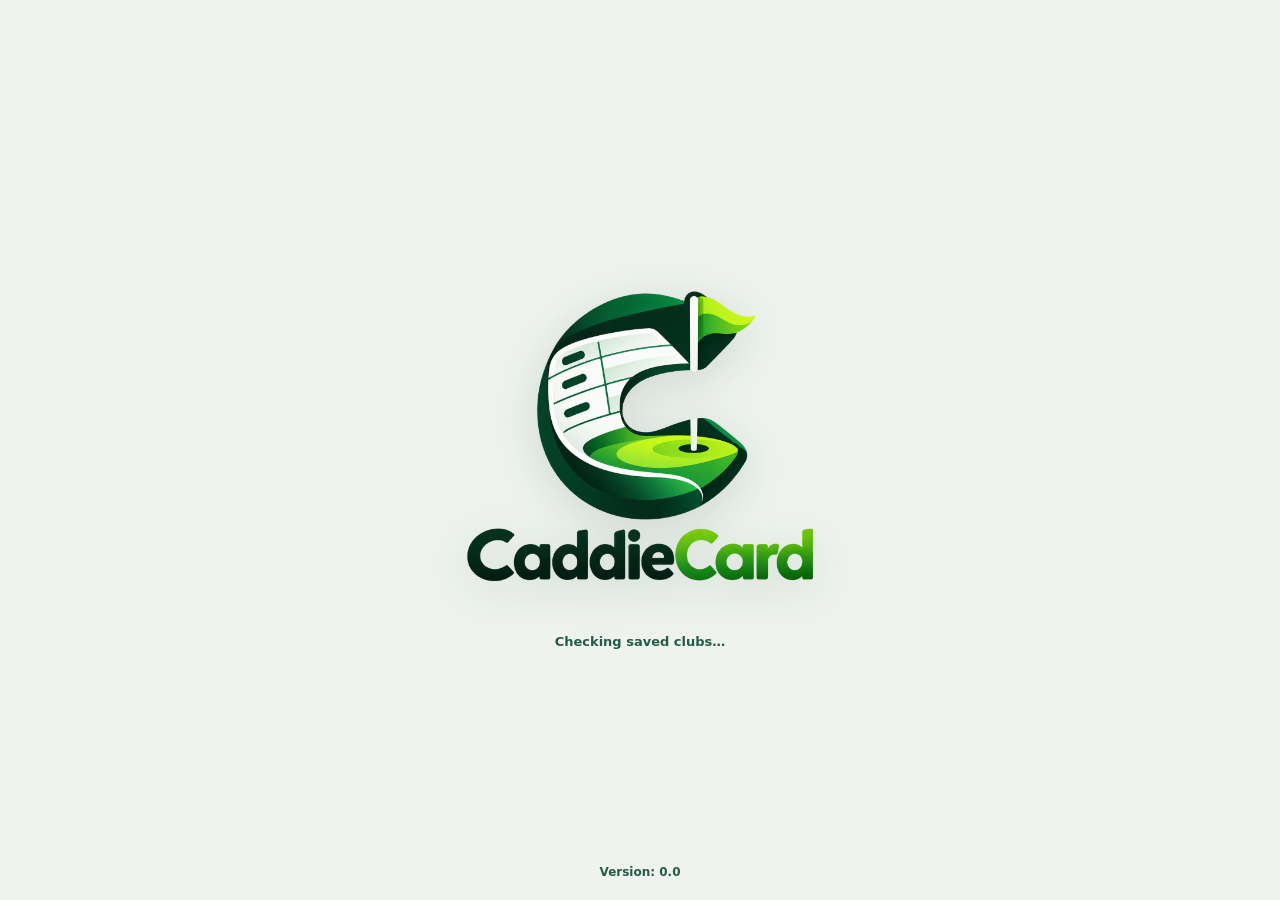
==== index.html @ 8cb1d2fb "Theme icon focus states" ====
<!doctype html>
<html lang="en">
<head>
  <meta charset="utf-8">
  <meta name="viewport" content="width=device-width,initial-scale=1,viewport-fit=cover">
  <meta name="theme-color" content="#143629">
  <meta name="description" content="CaddieCard — quick golf scoring for popular formats">
  <title>CaddieCard</title>
  <link rel="icon" type="image/png" href="caddiecard-icon.png">
  <meta name="apple-mobile-web-app-title" content="CaddieCard">
  <link rel="apple-touch-icon" sizes="180x180" href="apple-touch-icon.png">
  <link rel="stylesheet" href="styles.css?v=76">
</head>
<body>
  <div class="app-splash" id="appSplash" role="status" aria-label="CaddieCard is loading">
    <div class="splash-centre">
      <img src="logo.png" alt="CaddieCard">
      <p id="splashStatus">Waking the course caddie…</p>
      <form class="splash-profile hidden" id="splashProfile">
        <p class="splash-profile-kicker">YOUR PLAYER PROFILE</p>
        <p class="splash-profile-copy">Add the name and WHS we should use for your scorecards, you can change this anytime in Settings.</p>
        <div class="splash-profile-fields">
          <label>Your name<input id="splashPlayerName" maxlength="40" autocomplete="name" placeholder="Your name"></label>
          <label>WHS<input id="splashPlayerWhs" type="number" inputmode="decimal" min="0" max="36" step="0.1" placeholder="0.0"></label>
        </div>
        <p class="splash-profile-error" id="splashProfileError"></p>
        <button type="submit">Save &amp; continue</button>
      </form>
    </div>
    <small>Version: 0.0</small>
  </div>
  <header class="topbar">
    <img class="brand-logo" id="refreshApp" src="caddiecard-icon.png" alt="Refresh CaddieCard" role="button" tabindex="0" draggable="false">
    <div class="brand-copy">
      <strong class="brand-title">CaddieCard</strong>
      <small>Golf scoring. Done right!</small>
    </div>
    <button class="icon-button settings-button" id="openSettings" aria-label="Open settings">
      <svg viewBox="0 0 32 32" aria-hidden="true"><path class="settings-glow" d="M13.4 3.8h5.2l.8 3a10.7 10.7 0 0 1 2.2 1.3l3-1 2.6 4.5-2.2 2.2a10.7 10.7 0 0 1 0 2.6l2.2 2.2-2.6 4.5-3-1a10.7 10.7 0 0 1-2.2 1.3l-.8 3h-5.2l-.8-3a10.7 10.7 0 0 1-2.2-1.3l-3 1-2.6-4.5L7 16.4a10.7 10.7 0 0 1 0-2.6l-2.2-2.2 2.6-4.5 3 1a10.7 10.7 0 0 1 2.2-1.3z"/><path class="settings-gear" d="M13.4 4.8h5.2l.7 2.8a9.4 9.4 0 0 1 2.4 1.4l2.8-.9 2.6 4.5-2.1 2a9.4 9.4 0 0 1 0 2.8l2.1 2-2.6 4.5-2.8-.9a9.4 9.4 0 0 1-2.4 1.4l-.7 2.8h-5.2l-.7-2.8a9.4 9.4 0 0 1-2.4-1.4l-2.8.9-2.6-4.5 2.1-2a9.4 9.4 0 0 1 0-2.8l-2.1-2 2.6-4.5 2.8.9a9.4 9.4 0 0 1 2.4-1.4z"/><circle class="settings-centre" cx="16" cy="16" r="4"/><path class="settings-shine" d="M11.3 9.7a8 8 0 0 1 5.4-1.5"/></svg>
    </button>
  </header>

  <main>
    <section class="screen" id="courseScreen">
      <p class="step">STEP 1 OF 6</p>
      <h1>Select club</h1>
      <p class="lead">Choose your home or a saved club, or find somewhere different.</p>

      <article class="card club-picker">
        <div id="clubDiscovery">
          <section id="favouritesSection" class="picker-section hidden">
            <h2 class="section-title"><svg viewBox="0 0 24 24" aria-hidden="true"><path d="m12 3.4 2.6 5.3 5.9.8-4.3 4.1 1 5.8-5.2-2.8-5.2 2.8 1-5.8-4.3-4.1 5.9-.8z"/></svg><span>Saved clubs</span></h2>
            <div id="favouriteClubs" class="choice-list"></div>
          </section>
          <label class="search-label">Find a different club
            <input id="clubSearch" type="search" autocomplete="off" placeholder="Club name or postcode">
          </label>
          <p id="clubStatus" class="status discovery-status" aria-live="polite">Type at least two characters.</p>
          <section id="searchSection" class="picker-section search-results hidden">
            <h2>Matching clubs</h2>
            <div id="clubResults" class="choice-list"></div>
          </section>
        </div>
      </article>
    </section>

    <section class="screen hidden" id="teeScreen">
      <button id="changeClub" class="change-club" type="button"><svg viewBox="0 0 24 24" aria-hidden="true"><path d="m14.5 6-6 6 6 6"/></svg><span>Back</span></button>
      <p class="step">STEP 2 OF 6</p>
      <h1>Choose tee markers</h1>
      <div class="tee-club-context">
        <div><small>PLAYING AT</small><strong id="selectedClubName"></strong></div>
        <div class="club-actions">
          <button id="toggleHome" class="home-button" type="button" aria-label="Set as home club"><svg viewBox="0 0 32 32" aria-hidden="true"><path class="icon-glow" d="M5 15.2 16 5l11 10.2v11.3H5z"/><path class="icon-line" d="M6.5 14.7 16 6l9.5 8.7v11H6.5zM12.5 25.7v-8.2h7v8.2"/><path class="icon-shine" d="m9 14 7-6.3 4.2 3.8"/></svg></button>
          <button id="toggleFavourite" class="star-button" type="button" aria-label="Add club to favourites"><svg viewBox="0 0 32 32" aria-hidden="true"><path class="icon-glow" d="m16 3.2 3.8 8 8.7 1.1-6.4 6 1.7 8.6-7.8-4.3-7.8 4.3 1.7-8.6-6.4-6 8.7-1.1z"/><path class="icon-star" d="m16 5.8 3.1 6.6 7.2.9-5.3 5 1.4 7.1-6.4-3.6-6.4 3.6 1.4-7.1-5.3-5 7.2-.9z"/><path class="icon-shine" d="m12.2 12.9 3.8-5 2 4.4"/></svg></button>
        </div>
      </div>
      <div class="tee-data-row"><p class="lead tee-lead">Select the markers you are playing today.</p><button id="refreshCourseData" class="tee-refresh" type="button">Refresh tees</button></div>
      <div id="teeChoices" class="choice-list"></div>
    </section>

    <section class="screen hidden" id="formatScreen">
      <button id="backToTees" class="change-club" type="button"><svg viewBox="0 0 24 24" aria-hidden="true"><path d="m14.5 6-6 6 6 6"/></svg><span>Back</span></button>
      <p class="step">STEP 3 OF 6</p>
      <h1>Select Format</h1>
      <div class="format-list">
        <button class="format-choice" type="button" data-format="stableford"><strong>Stableford</strong><span>(1–4 players)</span></button>
        <button class="format-choice" type="button" data-format="fourball"><strong>4BBB</strong><span>(4 players)</span></button>
        <button class="format-choice" type="button" data-format="greensomes"><strong>Greensomes</strong><span>(4 players)</span></button>
        <button class="format-choice" type="button" data-format="matchplay"><strong>Matchplay</strong><span>(2 players)</span></button>
        <button class="format-choice" type="button" data-format="strokeplay"><strong>Stroke Play</strong><span>(1–4 players)</span></button>
        <button class="format-choice" type="button" data-format="fourtwenty"><strong>4-2-0</strong><span>(3 players)</span></button>
        <button class="format-choice" type="button" data-format="skins"><strong>Skins</strong><span>(2–4 players)</span></button>
        <button class="format-choice" type="button" data-format="nassau"><strong>Nassau</strong><span>(Singles or teams)</span></button>
      </div>
    </section>

    <section class="screen hidden" id="handicapScreen">
      <button id="backToFormat" class="change-club" type="button"><svg viewBox="0 0 24 24" aria-hidden="true"><path d="m14.5 6-6 6 6 6"/></svg><span>Back</span></button>
      <p class="step">STEP 4 OF 6</p>
      <h1 id="handicapFormatTitle"></h1>
      <p class="lead">Select your handicap allowance.</p>
      <div class="handicap-choice-list" id="handicapChoices"></div>
    </section>

    <section class="screen hidden" id="playersScreen">
      <p class="step">STEP 5 OF 6</p>
      <h1>Add players</h1>
      <p class="lead" id="selectedCourse"></p>
      <section class="handicap-rule" id="handicapRule">
        <div><small>HANDICAP RULE</small><strong id="handicapRuleName"></strong></div>
        <button type="button" id="changeHandicapRule">Change</button>
      </section>
      <div id="playerRows" class="player-rows"></div>
      <p class="validation" id="playerError"></p>
      <div class="bottom-actions"><button class="secondary" id="backToCourse">Back</button><button class="primary" id="startRound">Start round</button></div>
    </section>

    <section class="screen hidden" id="scoreScreen">
      <div class="hole-heading"><div><p class="step" id="holeCounter"></p><h1 id="holeTitle"></h1><p class="lead" id="holeDetails"></p></div><div class="hole-heading-side"><button class="hole-closed-toggle" id="toggleHoleClosed" type="button" aria-pressed="false">Hole closed</button></div></div>
      <div class="progress"><span id="scoreProgress"></span></div>
      <div class="auto-progress-slot" aria-hidden="true"><div class="auto-progress-track" id="autoProgressTrack"><span></span></div></div>
      <div id="scorePlayers" class="score-players"></div>
      <p class="validation score-error" id="scoreError"></p>
      <div class="hole-dots" id="holeDots"></div>
      <p class="swipe-help">Swipe left for the next hole · swipe right to go back</p>
    </section>
    <section class="screen hidden" id="summaryScreen">
      <p class="step">ROUND COMPLETE</p><h1>Scorecard summary</h1>
      <p class="lead" id="summaryCourse"></p>
      <div class="summary-result card" id="summaryResult"></div>
      <div class="summary-players" id="summaryPlayers"></div>
      <div class="card summary-card"><h2>Hole-by-hole</h2><div class="summary-table-wrap"><table id="summaryTable"></table></div></div>
      <p class="validation" id="summaryError"></p>
      <div class="summary-actions"><button class="secondary" id="backToScoring">Edit scores</button><button class="primary" id="sharePdf">Share PDF</button><button class="secondary" id="startNewRound">Start new round</button></div>
    </section>
  </main>

  <dialog id="finishDialog">
    <h2>Start a new round?</h2>
    <p>Your completed scorecard will be cleared from this phone. Save or share the PDF first if you want to keep it.</p>
    <div class="bottom-actions"><button class="secondary" id="cancelFinish">Cancel</button><button class="danger" id="confirmFinish">Start new round</button></div>
  </dialog>

  <dialog id="skinsSetupDialog" class="settings-dialog format-setup-dialog">
    <p class="step">SKINS SETUP</p>
    <h2>Value per hole</h2>
    <p>Enter the amount each opponent pays for one skin. Tied holes carry their value forward.</p>
    <label class="money-field"><span>£</span><input id="skinsStake" type="number" inputmode="decimal" min="0.01" max="1000" step="0.01" value="1.00"></label>
    <p class="validation" id="skinsSetupError"></p>
    <div class="bottom-actions"><button class="secondary" id="cancelSkinsSetup" type="button">Cancel</button><button class="primary" id="confirmSkinsSetup" type="button">Continue</button></div>
  </dialog>

  <dialog id="nassauSetupDialog" class="settings-dialog format-setup-dialog">
    <p class="step">NASSAU SETUP</p>
    <h2>Singles or teams?</h2>
    <p>Each round contains three matches: front nine, back nine and the full 18.</p>
    <div class="setup-choice-list"><button type="button" data-nassau-mode="singles"><strong>Singles</strong><span>2 players</span></button><button type="button" data-nassau-mode="teams"><strong>Teams</strong><span>2 vs 2 · best ball</span></button></div>
    <button class="secondary settings-close" id="cancelNassauSetup" type="button">Cancel</button>
  </dialog>

  <dialog id="homeCourseDialog" class="settings-dialog">
    <p class="step">HOME COURSE</p>
    <h2>Save your home course?</h2>
    <p>Would you like to save <strong id="homeCoursePromptName"></strong> as your home course?</p>
    <div class="bottom-actions"><button class="secondary" id="declineHomeCourse" type="button">Not now</button><button class="primary" id="confirmHomeCourse" type="button">Save as home</button></div>
  </dialog>

  <dialog id="settingsDialog" class="settings-dialog">
    <div class="settings-dialog-head"><img id="settingsTestLogo" src="caddiecard-icon.png" alt="" draggable="false"><h2>Settings</h2><span id="testModeStatus" class="test-mode-status" aria-live="polite"></span></div>
    <div class="settings-menu"><button class="settings-menu-button" id="openProfileSettings" type="button">Your Name &amp; WHS</button><button class="settings-menu-button" id="openFriends" type="button">Friends</button><label class="auto-advance-setting"><strong>Auto hole advance</strong><input id="autoAdvanceSetting" type="checkbox" role="switch"></label><button class="settings-menu-button danger-menu-button" id="openAbandonScoring" type="button">Abandon Scoring</button></div>
    <button class="secondary settings-close" id="closeSettings" type="button">Close</button>
  </dialog>

  <dialog id="friendsDialog" class="friends-dialog">
    <header class="friends-head"><h2>Friends</h2><div class="friends-head-actions"><button id="addFriend" type="button" aria-label="Add friend"><svg viewBox="0 0 24 24" aria-hidden="true"><path class="icon-shadow" d="M12 5v14M5 12h14"/><path class="icon-line" d="M12 5v14M5 12h14"/><path class="icon-shine" d="M12 5v6M5 12h6"/></svg></button><button id="closeFriends" type="button" aria-label="Close friends"><svg viewBox="0 0 24 24" aria-hidden="true"><path class="icon-shadow" d="m6.5 6.5 11 11m0-11-11 11"/><path class="icon-line" d="m6.5 6.5 11 11m0-11-11 11"/><path class="icon-shine" d="m6.8 6.3 4.8 4.8m5.6-4.8-4.8 4.8"/></svg></button></div></header>
    <div id="friendsList" class="friends-list"></div><p id="friendsEmpty" class="friends-empty">No friends added yet. Tap + to add one.</p>
  </dialog>
  <dialog id="friendEditorDialog" class="settings-dialog friend-editor-dialog">
    <h2 id="friendEditorTitle">Add friend</h2><div class="friend-fields"><label>Name<input id="friendName" maxlength="40" autocomplete="off"></label><label class="friend-whs-field">WHS<input id="friendWhs" type="number" inputmode="decimal" min="0" max="36" step="0.1"></label></div><p class="validation" id="friendEditorError"></p>
    <div class="bottom-actions"><button class="secondary" id="cancelFriendEditor" type="button">Cancel</button><button class="primary" id="saveFriend" type="button">Save</button></div>
  </dialog>
  <dialog id="friendPickerDialog" class="settings-dialog friend-picker-dialog">
    <div class="friend-picker-head"><h2>Select player</h2><button id="closeFriendPicker" type="button" aria-label="Close player list"><svg viewBox="0 0 24 24" aria-hidden="true"><path class="icon-shadow" d="m6.5 6.5 11 11m0-11-11 11"/><path class="icon-line" d="m6.5 6.5 11 11m0-11-11 11"/><path class="icon-shine" d="m6.8 6.3 4.8 4.8m5.6-4.8-4.8 4.8"/></svg></button></div><div id="friendPickerList" class="friend-picker-list"></div><p id="friendPickerEmpty" class="friends-empty">No saved players. Add friends from Settings first.</p>
  </dialog>

  <dialog id="profileSettingsDialog" class="settings-dialog">
    <h2>Your Name &amp; WHS</h2>
    <p>This is the name you wish to appear as and will always be first named player when starting a new scorecard.</p>
    <div class="settings-fields"><label>Your Name<input id="settingsPlayerName" maxlength="40" autocomplete="name"></label><label>WHS<input id="settingsPlayerWhs" type="number" inputmode="decimal" min="0" max="36" step="0.1"></label></div>
    <p class="validation" id="settingsProfileError"></p>
    <div class="bottom-actions"><button class="secondary" id="cancelProfileSettings" type="button">Cancel</button><button class="primary" id="saveProfileSettings" type="button">Save</button></div>
  </dialog>

  <dialog id="abandonDialog" class="settings-dialog">
    <p class="step">ABANDON SCORING</p><h2>Are you sure?</h2>
    <p>All scoring will be lost and you will return to the setup screen.</p>
    <div class="bottom-actions"><button class="secondary" id="cancelAbandon" type="button">Cancel</button><button class="danger" id="confirmAbandon" type="button">Abandon</button></div>
  </dialog>

  <dialog id="updateAvailableDialog" class="settings-dialog update-dialog">
    <div class="update-dialog-head"><img src="caddiecard-icon.png" alt=""><div><p class="step">NEW VERSION</p><h2>Update available</h2></div></div>
    <p>A newer version of CaddieCard is ready. Update now to get the latest improvements before starting your round.</p>
    <div class="bottom-actions"><button class="secondary" id="snoozeUpdate" type="button">Later</button><button class="primary" id="applyUpdate" type="button">Update now</button></div>
  </dialog>

  <dialog id="scoreEntryDialog" class="score-entry-dialog">
    <div class="score-entry-head">
      <button class="score-entry-close" id="closeScoreEntry" type="button" aria-label="Close score entry"><svg viewBox="0 0 24 24" aria-hidden="true"><path class="icon-shadow" d="m6.5 6.5 11 11m0-11-11 11"/><path class="icon-line" d="m6.5 6.5 11 11m0-11-11 11"/><path class="icon-shine" d="m6.8 6.3 4.8 4.8m5.6-4.8-4.8 4.8"/></svg></button>
      <div class="score-entry-title" id="keypadPlayer">PLAYER</div>
      <div class="score-entry-meta" id="scoreEntryHole">HOLE 1 · PAR 4</div>
      <div class="team-score-tabs hidden" id="teamScoreTabs"></div>
    </div>
    <div class="score-entry-body">
      <div class="score-keypad" id="scoreKeypad">
        <button type="button" data-score="1">1</button><button type="button" data-score="2">2</button><button type="button" data-score="3">3</button>
        <button type="button" data-score="4">4</button><button type="button" data-score="5">5</button><button type="button" data-score="6">6</button>
        <button type="button" data-score="7">7</button><button type="button" data-score="8">8</button><button type="button" class="no-score" data-no-score>No score</button>
      </div>
    </div>
  </dialog>

<script src="app.js?v=77"></script>
</body>
</html>
---- styles.css ----
:root{--green:#143629;--green2:#245d45;--lime:#b9ee65;--paper:#fff;--bg:#eef2ed;--ink:#17231d;--muted:#69756e;--line:#d5ded7;--red:#a93630;--shadow:0 10px 30px #17352512}*{box-sizing:border-box}html{background:var(--bg)}body{margin:0;background:var(--bg);color:var(--ink);font:16px/1.35 system-ui,-apple-system,"Segoe UI",sans-serif}button,input{font:inherit}.topbar{position:sticky;top:0;z-index:10;display:flex;align-items:center;gap:11px;min-height:68px;padding:9px max(13px,env(safe-area-inset-left));background:linear-gradient(135deg,#0d2b20,#1d513b);color:#fff;border-bottom:2px solid var(--lime)}.topbar small{display:block;color:#e2f0e8;font-size:11px}.brand-logo{display:block;width:50px;height:50px;object-fit:contain;filter:drop-shadow(0 2px 5px #0005)}.brand-copy{display:grid;gap:2px}.brand-wordmark{display:block;width:128px;height:25px;border:1px solid #ffffffb8;border-radius:6px;background-color:#f7faf5;background-image:url("logo.png");background-position:center -90px;background-size:120px 120px;background-repeat:no-repeat;box-shadow:0 2px 7px #00170d4d}.icon-button{margin-left:auto;width:42px;height:42px;border:1px solid #ffffff44;border-radius:11px;background:#ffffff0d;color:#fff;font-size:22px}main{width:min(720px,100%);margin:auto;padding:21px 13px 40px}.hidden{display:none!important}.step{margin:0 0 5px;color:var(--green2);font-size:11px;font-weight:900;letter-spacing:.12em}h1{margin:0 0 7px;font-size:clamp(29px,8vw,40px);line-height:1.05}h2{margin-top:0}.lead{margin:0 0 18px;color:var(--muted)}.card{margin-bottom:14px;border:1px solid var(--line);border-radius:17px;background:var(--paper);box-shadow:var(--shadow)}.scan-card{padding:13px}.scan-button{display:flex;width:100%;align-items:center;gap:13px;padding:15px;border:0;border-radius:13px;background:var(--green);color:#fff;text-align:left}.scan-button strong,.scan-button small{display:block}.scan-button small{margin-top:2px;color:#cde3d6}.camera{display:grid;place-items:center;width:46px;height:40px;border:2px solid var(--lime);border-radius:10px;color:var(--lime);font-size:23px}.photo-preview{width:100%;max-height:270px;margin-top:12px;border-radius:10px;object-fit:contain;background:#17231d}.status{margin:9px 2px 0;color:var(--muted);font-size:12px}.form-card{padding:15px}.two-col{display:grid;grid-template-columns:1fr 1fr;gap:11px;margin-bottom:14px}label{color:var(--muted);font-size:11px;font-weight:800;text-transform:uppercase}input{width:100%;height:45px;margin-top:5px;padding:0 10px;border:1px solid var(--line);border-radius:9px;background:#fff;color:var(--ink);outline:none}input:focus{border-color:var(--green2);box-shadow:0 0 0 3px #245d451a}.table-wrap{max-height:340px;overflow:auto;border:1px solid var(--line);border-radius:11px}table{width:100%;border-collapse:collapse}th,td{padding:7px;border-bottom:1px solid #e7ece8;text-align:center}th{position:sticky;top:0;background:#e8efe9;color:var(--muted);font-size:10px;text-transform:uppercase}td:first-child{font-weight:900}td input{width:74px;height:37px;margin:0;text-align:center;font-weight:800}.primary,.secondary,.danger{min-height:48px;padding:10px 15px;border-radius:11px;font-weight:900}.primary{border:0;background:var(--green);color:#fff}.secondary{border:1px solid var(--green);background:#fff;color:var(--green)}.danger{border:0;background:var(--red);color:#fff}.form-card>.primary{width:100%}.validation{min-height:20px;margin:10px 2px;color:var(--red);font-size:13px;font-weight:750}.player-rows{display:grid;gap:10px}.player-row{display:grid;grid-template-columns:34px minmax(0,1fr) 100px 42px;gap:8px;align-items:end;padding:13px;border:1px solid var(--line);border-radius:14px;background:#fff}.player-number{align-self:center;display:grid;place-items:center;width:31px;height:31px;border-radius:50%;background:#dfeee1;color:var(--green);font-weight:900}.remove-player{height:45px;border:0;border-radius:9px;background:#fff0ef;color:var(--red);font-size:20px}.handicap-result{grid-column:2/-1;margin:0;color:var(--green2);font-size:12px;font-weight:800}.bottom-actions,.hole-nav{display:grid;grid-template-columns:1fr 1.3fr;gap:10px}.hole-heading{display:flex;justify-content:space-between;gap:12px;align-items:start}.compact{min-height:42px;padding:7px 12px}.score-players{display:grid;gap:10px;margin:14px 0}.score-player{padding:13px;border:1px solid var(--line);border-radius:15px;background:#fff;box-shadow:var(--shadow)}.score-player-head{display:flex;justify-content:space-between;gap:8px}.score-player h2{margin:0;font-size:19px}.score-player-meta{color:var(--muted);font-size:12px}.score-controls{display:grid;grid-template-columns:48px 1fr 48px;gap:8px;align-items:center;margin-top:10px}.score-controls button{height:48px;border:1px solid var(--green);border-radius:10px;background:#fff;color:var(--green);font-size:24px;font-weight:900}.gross-value{text-align:center}.gross-value strong{display:block;font-size:30px;line-height:1}.gross-value small{color:var(--muted);font-size:10px;text-transform:uppercase}.points{margin-top:8px;text-align:center;color:var(--green2);font-weight:900}.hole-dots{display:grid;grid-template-columns:repeat(9,1fr);gap:5px;margin-top:13px}.hole-dot{height:30px;padding:0;border:1px solid var(--line);border-radius:7px;background:#fff;color:var(--muted);font-size:11px;font-weight:900}.hole-dot.active{border-color:var(--green);background:var(--green);color:#fff}.hole-dot.scored:not(.active){background:#dff0da;color:var(--green)}dialog{width:min(430px,calc(100% - 26px));padding:20px;border:0;border-radius:17px;color:var(--ink);box-shadow:0 30px 90px #10271e66}dialog::backdrop{background:#10271e99}@media(max-width:480px){.two-col{grid-template-columns:1fr}.player-row{grid-template-columns:30px minmax(0,1fr) 88px 38px;padding:11px}.hole-nav{position:sticky;bottom:8px}.hole-nav button{box-shadow:0 5px 20px #14362922}}

.club-picker{padding:15px}.search-label{display:block}.search-label input{font-size:16px;text-transform:none}.picker-section{margin-top:15px;padding-top:13px;border-top:1px solid var(--line)}.picker-section h2{margin:0 0 8px;font-size:15px}.choice-list{display:grid;gap:8px}.club-choice,.tee-choice{display:grid;width:100%;grid-template-columns:1fr auto;gap:8px;align-items:center;padding:11px 12px;border:1px solid var(--line);border-radius:11px;background:#fff;color:var(--ink);text-align:left}.club-choice strong,.club-choice small,.tee-choice strong,.tee-choice small{display:block}.club-choice small,.tee-choice small{margin-top:2px;color:var(--muted);font-size:11px}.choice-arrow{color:var(--green2);font-size:20px}.selected-club-heading{display:flex;align-items:center;justify-content:space-between;gap:10px}.selected-club-heading h2{margin:0;font-size:20px}.star-button{width:46px;height:46px;border:1px solid var(--green);border-radius:12px;background:#fff;color:#9a7311;font-size:29px;line-height:1}.star-button.active{background:#fff8d8}.course-group{display:grid;gap:8px}.course-group+.course-group{margin-top:14px}.course-group h3{margin:0;color:var(--green);font-size:13px}.tee-colour{width:14px;height:14px;border:1px solid #9aa49e;border-radius:50%;background:var(--tee-colour,#ddd)}.form-card>h2{margin-bottom:0}.form-card>.status{margin-bottom:13px}

#scoreScreen{touch-action:pan-y}.running-total{text-align:right}.running-total strong{display:block;color:var(--green);font-size:25px;line-height:1}.running-total small{color:var(--muted);font-size:11px}.progress{height:7px;margin:12px 0 16px;border-radius:99px;background:#dce5dc;overflow:hidden}.progress span{display:block;height:100%;width:0;background:linear-gradient(90deg,var(--green2),var(--lime));transition:width .2s}.score-player{display:grid;width:100%;grid-template-columns:minmax(0,1fr) 62px 66px;gap:8px;align-items:center;color:var(--ink);text-align:left}.score-player.complete{background:#fbfdf9}.score-player.selected{border:2px solid var(--green2);padding:12px;box-shadow:0 0 0 3px #245d4518}.score-player-name{overflow:hidden;text-overflow:ellipsis;white-space:nowrap;font-size:18px;font-weight:900}.score-player-detail{display:block;margin-top:3px;color:var(--muted);font-size:12px;font-weight:650}.score-gross,.score-points{text-align:center}.score-gross strong,.score-points strong{display:block;font-size:27px;line-height:1}.score-gross small,.score-points small{color:var(--muted);font-size:10px;text-transform:uppercase}.score-points{border-left:1px solid var(--line)}.score-points strong{color:var(--green)}.score-error{text-align:center}.swipe-help{margin:10px 0 0;color:var(--muted);font-size:12px;text-align:center}.hole-dot.blocked{opacity:.38}.score-entry-dialog{width:min(560px,calc(100% - 18px));padding:0;border:1px solid #b9ee6555;border-radius:21px;background:#f1f6ef;box-shadow:0 28px 80px #031b0e66;overflow:hidden}.score-entry-dialog::backdrop{background:#061b10b8;backdrop-filter:blur(4px)}.score-entry-head{position:relative;padding:20px 48px 17px;background:linear-gradient(135deg,#031b0e,#087332);color:#fff;text-align:center;border-bottom:3px solid var(--lime)}.score-entry-title{font-size:21px;font-weight:900;letter-spacing:.035em;text-transform:uppercase}.score-entry-meta{margin-top:4px;color:#b8eeb0;font-size:13px;font-weight:800;letter-spacing:.07em}.score-entry-close{position:absolute;top:11px;right:11px;display:grid;place-items:center;width:36px;height:36px;padding:0;border:1px solid #ffffff2c;border-radius:10px;background:#ffffff10;color:#fff;font-size:25px}.score-entry-body{padding:15px}.score-keypad{display:grid;grid-template-columns:repeat(3,minmax(0,1fr));grid-auto-rows:68px;gap:9px}.score-keypad button{width:100%;min-height:68px;border:1px solid #cbd9ca;border-radius:14px;background:linear-gradient(#fff,#f7faf6);color:var(--green);font-size:27px;font-weight:900;box-shadow:0 5px 14px #12331d12}.score-keypad button:active{transform:translateY(2px);box-shadow:0 2px 6px #12331d18}.score-keypad .no-score{border-color:#97bd92;background:linear-gradient(135deg,#e4f3e0,#d6ebd1);font-size:15px}.score-keypad button.recorded{border-color:var(--green);background:var(--green);color:#fff;box-shadow:0 0 0 3px #245d4533}

.brand-copy{gap:0}.brand-title{display:block;color:#baff35;font-size:20px;font-weight:950;line-height:1.05;letter-spacing:-.025em}
.club-actions{display:flex;gap:9px}.home-button,.star-button{display:grid;place-items:center;width:48px;height:48px;padding:0;border:1px solid #154331;border-radius:14px;box-shadow:inset 0 1px 0 #fff9,0 3px 8px #14362920;overflow:hidden}.home-button svg,.star-button svg{display:block;width:28px;height:28px;overflow:visible}.home-button{background:linear-gradient(145deg,#fff,#edf5ee);color:var(--green)}.home-button .icon-glow{fill:#aef24c33;filter:blur(2px)}.home-button .icon-line{fill:none;stroke:currentColor;stroke-width:2;stroke-linecap:round;stroke-linejoin:round}.home-button .icon-shine{fill:none;stroke:#fff9;stroke-width:1.3;stroke-linecap:round}.home-button.active{background:linear-gradient(145deg,#1c5a3d,#0a3525);color:#baff35;box-shadow:inset 0 1px 0 #ffffff2e,0 4px 10px #0a2d2266}.star-button{background:linear-gradient(145deg,#fffdf2,#f7eab7);color:#a06c00}.star-button .icon-glow{fill:#ffc92866;filter:blur(2px)}.star-button .icon-star{fill:#fff8d3;stroke:currentColor;stroke-width:1.7;stroke-linejoin:round}.star-button .icon-shine{fill:none;stroke:#fff;stroke-width:1.4;stroke-linecap:round}.star-button.active{background:linear-gradient(145deg,#ffe991,#f2bd24);color:#6d4800;box-shadow:inset 0 1px 0 #fff8,0 4px 10px #9a6a2350}.star-button.active .icon-star{fill:#a66d00;stroke:#734600}.home-button:active,.star-button:active{transform:translateY(1px);box-shadow:inset 0 1px 3px #0002}
.player-rows{gap:7px}.player-row{display:grid;grid-template-columns:minmax(150px,1fr) 56px 58px 36px;gap:6px;align-items:end;padding:8px 9px}.player-row label{min-width:0;font-size:10px;line-height:1}.player-whs,.player-course{text-align:center}.player-row input{height:37px;margin-top:4px;padding:0 8px;font-size:15px;font-weight:500}.player-whs input,.player-course input{text-align:center;padding-inline:3px}.remove-player{display:grid;place-items:center;width:36px;height:37px;padding:0;border:1px solid #e8b9b5;border-radius:10px;background:linear-gradient(145deg,#fff8f7,#f8d8d5);color:#b92f27;box-shadow:inset 0 1px 0 #fff,0 2px 6px #7d21131c}.remove-player svg{display:block;width:23px;height:23px;overflow:visible;filter:drop-shadow(0 1px 1px #7d211329)}.remove-cross-shadow,.remove-cross,.remove-cross-highlight{fill:none;stroke-linecap:round}.remove-cross-shadow{stroke:#761d19;stroke-width:4;opacity:.2}.remove-cross{stroke:currentColor;stroke-width:2.7}.remove-cross-highlight{stroke:#fff;stroke-width:.75;opacity:.85}.remove-player:active{transform:translateY(1px);box-shadow:inset 0 1px 3px #7d211326}@media(max-width:540px){.player-row{grid-template-columns:minmax(112px,1fr) 52px 54px 34px;gap:5px;padding:7px 8px}.player-row input{height:36px;margin-top:3px;padding-inline:5px;font-size:14px}.player-whs input,.player-course input{padding-inline:2px}.remove-player{width:34px;height:36px}.player-row label{font-size:9px}}
.player-whs input{-moz-appearance:textfield}.player-whs input::-webkit-inner-spin-button,.player-whs input::-webkit-outer-spin-button{-webkit-appearance:none;margin:0}
#playerError:empty{display:none}#playersScreen .bottom-actions{margin-top:7px}#playerError:not(:empty){margin:7px 2px 0}
.settings-button{display:grid;place-items:center;padding:0;background:linear-gradient(145deg,#ffffff1f,#ffffff08);box-shadow:inset 0 1px 0 #ffffff2b,0 3px 10px #00170d38}.settings-button svg{display:block;width:27px;height:27px;overflow:visible}.settings-glow{fill:#baff3523;filter:blur(1.5px)}.settings-gear{fill:#143629;stroke:#baff35;stroke-width:1.5;stroke-linejoin:round}.settings-centre{fill:#efffd9;stroke:#8fd62d;stroke-width:1.4}.settings-shine{fill:none;stroke:#fff;stroke-width:1.2;stroke-linecap:round;opacity:.8}.settings-dialog{padding:20px;background:linear-gradient(160deg,#fff,#f2f7f1);border:1px solid #cbd9ca}.settings-dialog h2{margin-bottom:8px;font-size:27px}.settings-dialog>p:not(.step):not(.validation){margin:0 0 16px;color:var(--muted)}.settings-menu{display:grid;gap:9px;margin:14px 0}.settings-menu-button{width:100%;min-height:51px;padding:10px 14px;border:1px solid var(--green);border-radius:12px;background:#fff;color:var(--green);font:inherit;font-weight:850;text-align:left}.danger-menu-button{border-color:#d9a19d;background:#fff7f6;color:var(--red)}.settings-close{width:100%;margin-top:5px}.settings-fields{display:grid;grid-template-columns:minmax(0,1fr) 88px;gap:10px}.settings-fields input{font-size:16px;text-transform:none}.settings-fields label:last-child{text-align:center}.settings-fields label:last-child input{text-align:center}.settings-dialog .validation:empty{display:none}.settings-dialog .validation:not(:empty){margin:9px 2px 0}.settings-dialog .bottom-actions{margin-top:14px}@media(max-width:420px){.settings-fields{grid-template-columns:minmax(0,1fr) 72px}}
#settingsDialog .settings-menu-button{border-color:var(--green);background:var(--green);color:#fff;box-shadow:inset 0 1px 0 #ffffff24,0 3px 9px #14362920}#settingsDialog .settings-close{border:1px solid var(--green);background:#fff;color:var(--green);box-shadow:none}.settings-dialog button{font-weight:600!important}
#settingsDialog button:focus,#settingsDialog button:focus-visible{outline:none}
#settingsDialog{overflow:hidden}.settings-dialog-head{display:flex;align-items:center;gap:11px;margin:-20px -20px 17px;padding:10px 18px;background:linear-gradient(135deg,#0d2b20,#1d513b);border-bottom:2px solid var(--lime);color:#fff}.settings-dialog-head img{display:block;width:45px;height:45px;object-fit:contain;filter:drop-shadow(0 2px 5px #0005)}.settings-dialog-head h2{margin:0;color:#fff;font-size:27px}
.settings-fields input{font-weight:600}.settings-fields #settingsPlayerWhs{text-align:center;-moz-appearance:textfield}.settings-fields #settingsPlayerWhs::-webkit-inner-spin-button,.settings-fields #settingsPlayerWhs::-webkit-outer-spin-button{-webkit-appearance:none;margin:0}
.club-picker{overflow:hidden}.search-label input{height:49px;margin-top:7px;padding-inline:13px;border-width:2px;font-size:17px;font-weight:600}.discovery-status{min-height:18px;margin-top:7px}.picker-section.search-results,.picker-section#favouritesSection{margin-top:12px;padding-top:12px}.section-title{display:flex;align-items:center;gap:6px}.section-title svg{width:18px;height:18px;fill:#b57b00;stroke:#7b5400;stroke-width:.7}.search-results .choice-list{max-height:min(48vh,430px);padding-right:3px;overflow:auto;overscroll-behavior:contain}.choice-arrow{display:block;width:22px;height:22px;fill:none;stroke:var(--green2);stroke-width:2.4;stroke-linecap:round;stroke-linejoin:round}.searching-row{display:flex;align-items:center;gap:9px;padding:14px 4px;color:var(--muted);font-size:14px}.searching-row span{width:18px;height:18px;border:2px solid #b8c9bd;border-top-color:var(--green2);border-radius:50%;animation:spin .75s linear infinite}.tee-section{padding:0}.change-club{display:flex;align-items:center;gap:4px;margin:0 0 13px;padding:5px 8px 5px 4px;border:0;border-radius:8px;background:#edf3ed;color:var(--green2);font-size:13px;font-weight:700}.change-club svg{width:20px;height:20px;fill:none;stroke:currentColor;stroke-width:2.2;stroke-linecap:round;stroke-linejoin:round}.tee-section .selected-club-heading{padding-bottom:4px}.tee-instruction{margin:4px 0 12px}.tee-loading{display:flex;align-items:center;gap:12px;padding:15px;border:1px solid #c9d8cb;border-radius:13px;background:linear-gradient(145deg,#f7fbf5,#edf5eb);color:var(--green)}.tee-loading svg{width:38px;height:38px;flex:0 0 auto;fill:none;stroke:#cfdbd0;stroke-width:4}.tee-loading svg path{stroke:var(--green2);stroke-linecap:round;animation:spin .9s linear infinite;transform-origin:center}.tee-loading strong,.tee-loading small{display:block}.tee-loading strong{font-size:15px}.tee-loading small{margin-top:2px;color:var(--muted);font-size:12px}.tee-skeleton{display:grid;gap:8px;margin-top:10px}.tee-skeleton span{height:61px;border-radius:11px;background:linear-gradient(100deg,#eef2ee 25%,#f9fbf8 42%,#eef2ee 60%);background-size:220% 100%;animation:shimmer 1.25s ease-in-out infinite}.tee-skeleton span:nth-child(2){animation-delay:.1s}.tee-skeleton span:nth-child(3){animation-delay:.2s}@keyframes spin{to{transform:rotate(360deg)}}@keyframes shimmer{to{background-position:-220% 0}}@media(max-width:540px){.club-picker{padding:12px}.club-choice,.tee-choice{padding:12px}.search-results .choice-list{max-height:46vh}.selected-club-heading h2{font-size:22px}}
.tee-mode>.lead{display:none}.tee-mode .club-picker{margin-top:15px}
#favouritesSection{margin:0 0 14px!important;padding:0 0 14px!important;border-top:0!important;border-bottom:1px solid var(--line)}
.course-selected-label{display:flex;align-items:center;gap:6px;margin:2px 0 5px;color:var(--green2);font-size:11px;font-weight:850;letter-spacing:.09em;text-transform:uppercase}.course-selected-label svg{display:block;width:18px;height:18px;fill:#dff1d8;stroke:var(--green2);stroke-width:1.8}.course-selected-label svg path{fill:none;stroke-width:2.2;stroke-linecap:round;stroke-linejoin:round}.tee-section .selected-club-heading{padding:0 0 14px;border-bottom:1px solid var(--line)}.tee-section .selected-club-heading h2{font-size:clamp(21px,5vw,27px)}.tee-next-step{margin:14px 0 11px}.tee-next-step .step{margin-bottom:2px}.tee-next-step h3{margin:0;color:var(--ink);font-size:22px;line-height:1.1}.tee-next-step p:last-child{margin:5px 0 0;color:var(--muted);font-size:13px}
.discovery-status:has(.retry-button){display:flex;align-items:center;justify-content:space-between;gap:10px;color:var(--red);font-size:13px}.retry-button{min-height:38px;padding:7px 13px;border:1px solid var(--green);border-radius:9px;background:#fff;color:var(--green);font-weight:850;white-space:nowrap}.api-error-card{padding:15px;border:1px solid #e4b9b5;border-radius:13px;background:#fff7f6}.api-error-card .validation{margin:0 0 11px}.api-error-card .retry-button{width:100%;background:var(--green);color:#fff}
.brand-logo[role="button"]{cursor:pointer;-webkit-touch-callout:none;-webkit-user-drag:none;user-select:none;touch-action:manipulation}.brand-logo[role="button"]:focus-visible{outline:2px solid var(--lime);outline-offset:3px;border-radius:9px}
.handicap-choice-list{display:grid;gap:10px}.handicap-choice{display:block;width:100%;padding:15px;border:1px solid var(--line);border-radius:14px;background:linear-gradient(145deg,#fff,#f7faf6);color:var(--ink);box-shadow:var(--shadow);text-align:left}.handicap-choice strong,.handicap-choice span{display:block}.handicap-choice strong{color:var(--green);font-size:17px}.handicap-choice span{margin-top:6px;color:var(--muted);font-size:13px;line-height:1.4}.handicap-choice.active{border:2px solid var(--green2);padding:14px;background:#edf5eb}.handicap-choice:active{transform:translateY(1px)}
.tee-data-row{display:flex;align-items:center;justify-content:space-between;gap:10px;margin:10px 1px 12px}.tee-data-row .tee-lead{margin:0}.tee-refresh{flex:0 0 auto;padding:7px 10px;border:1px solid var(--green);border-radius:8px;background:#fff;color:var(--green);font-size:12px;font-weight:750}#homeCourseDialog strong{color:var(--green)}
.auto-progress-slot{height:7px;margin:-9px 0 10px}.auto-progress-track{height:7px;border-radius:99px;background:#dce5dc;opacity:0;overflow:hidden;transition:opacity .15s}.auto-progress-track.enabled{opacity:1}.auto-progress-track span{display:block;width:0;height:100%;background:linear-gradient(90deg,var(--green2),var(--lime))}.auto-progress-track.counting span{animation:autoAdvanceFill 3s linear forwards}@keyframes autoAdvanceFill{from{width:0}to{width:100%}}.auto-advance-setting{display:flex;align-items:center;justify-content:space-between;gap:14px;min-height:51px;padding:10px 14px;border:1px solid var(--green);border-radius:12px;background:var(--green);color:#fff;text-align:left;text-transform:none}.auto-advance-setting strong{font-size:16px;font-weight:600}.auto-advance-setting input{width:24px;height:24px;flex:0 0 auto;margin:0;accent-color:var(--lime)}
.score-team-group{display:grid;gap:8px;padding:10px;border:1px solid #b9cfbd;border-radius:17px;background:linear-gradient(145deg,#edf5eb,#e2eee0);box-shadow:var(--shadow)}.score-team-heading{display:flex;align-items:center;justify-content:space-between;margin:0;padding:0 3px;color:var(--green);font-size:13px;font-weight:850;letter-spacing:.08em}.score-team-heading span{margin:0;color:var(--green)}.score-team-heading strong{padding:4px 9px;border-radius:99px;background:var(--green);color:#fff;font-size:12px;letter-spacing:.02em}.score-team-members{display:grid;gap:8px}.score-team-group .score-player{box-shadow:0 3px 10px #14362912}.greensomes-team .score-player-name{white-space:normal}.greensomes-team .score-gross small{line-height:1.05}@media(max-width:540px){.player-row,.player-row label{min-width:0}.player-row input{min-width:0;font-size:16px}}
.score-team-heading strong.up{border:1px solid #97c98b;background:#dff2d8;color:#17231d}.score-team-heading strong.down{border:1px solid #dfa39e;background:#f8d9d6;color:#17231d}.score-team-heading strong.all-square{border:1px solid #b8c4bc;background:#e7ece8;color:#17231d}.score-team-heading strong.up,.score-team-heading strong.down,.score-team-heading strong.all-square{display:grid;width:82px;height:30px;place-items:center;padding:0;border-radius:999px;font-size:14px;line-height:1;text-align:center;white-space:nowrap}.greensomes-pair-name span,.greensomes-pair-title span{display:block}.greensomes-pair-name span+span{margin-top:2px}.greensomes-pair-title{line-height:1.12}.greensomes-pair-title span+span{margin-top:3px}.team-score-tabs{display:grid;grid-template-columns:1fr 1fr;gap:8px;margin:12px -32px -8px}.team-score-tab{display:flex;min-width:0;align-items:center;justify-content:space-between;gap:8px;padding:9px 10px;border:1px solid #ffffff3d;border-radius:10px;background:#ffffff12;color:#fff;text-align:left}.team-score-tab span{overflow:hidden;text-overflow:ellipsis;white-space:nowrap;font-size:13px;font-weight:750}.team-score-tab strong{display:grid;place-items:center;min-width:30px;height:30px;border-radius:8px;background:#ffffff16;font-size:17px}.team-score-tab.active{border-color:var(--lime);background:#ffffff24;box-shadow:0 0 0 2px #b9ee6530}.team-score-tab.complete strong{background:var(--lime);color:var(--green)}@media(max-width:420px){.team-score-tabs{margin-right:-38px;margin-left:-38px}.team-score-tab{padding:8px}.team-score-tab span{font-size:12px}}
#teeScreen .change-club{margin-bottom:9px;padding:4px 8px 4px 3px}#teeScreen>h1{margin-bottom:11px}.tee-club-context{display:flex;align-items:center;justify-content:space-between;gap:10px;padding:8px 9px 8px 12px;border:1px solid var(--line);border-radius:13px;background:#fff;box-shadow:var(--shadow)}.tee-club-context small,.tee-club-context strong{display:block}.tee-club-context small{margin-bottom:2px;color:var(--green2);font-size:9px;font-weight:850;letter-spacing:.1em}.tee-club-context strong{font-size:15px;font-weight:650}.tee-club-context .club-actions{gap:6px}.tee-club-context .home-button,.tee-club-context .star-button{width:38px;height:38px;border-radius:11px}.tee-club-context .home-button svg,.tee-club-context .star-button svg{width:23px;height:23px}.tee-lead{margin:10px 1px 12px;font-size:13px}.tee-lead+.choice-list{gap:8px}#teeScreen .course-group h3{margin:0 0 7px;font-size:12px;letter-spacing:.04em;text-transform:uppercase}
#formatScreen .change-club{margin-bottom:9px;padding:4px 8px 4px 3px}.format-list{display:grid;gap:9px}.format-choice{display:flex;align-items:center;justify-content:space-between;gap:14px;width:100%;min-height:58px;padding:12px 15px;border:1px solid var(--line);border-radius:14px;background:linear-gradient(145deg,#fff,#f7faf6);color:var(--ink);box-shadow:var(--shadow);text-align:left}.format-choice strong{font-size:18px;font-weight:650}.format-choice span{margin-left:auto;color:var(--green2);font-size:13px;font-weight:600;text-align:right}.format-choice:active{transform:translateY(1px);border-color:var(--green2);box-shadow:inset 0 1px 3px #1436291a}
.handicap-rule{display:flex;align-items:center;justify-content:space-between;gap:10px;margin:-7px 0 9px;padding:8px 9px 8px 11px;border:1px solid #cbd9ca;border-radius:11px;background:#edf4ec}.handicap-rule small,.handicap-rule strong{display:block}.handicap-rule small{margin-bottom:2px;color:var(--green2);font-size:9px;font-weight:850;letter-spacing:.08em}.handicap-rule strong{font-size:12px;font-weight:600}.handicap-rule button{padding:7px 10px;border:1px solid var(--green);border-radius:8px;background:#fff;color:var(--green);font-size:12px;font-weight:650}.handicap-options{display:grid;gap:6px;margin:-3px 0 9px;padding:7px;border:1px solid var(--line);border-radius:11px;background:#fff}.handicap-options button{min-height:37px;padding:7px 9px;border:1px solid transparent;border-radius:8px;background:#f3f6f2;color:var(--green);font-size:12px;font-weight:600;text-align:left}.handicap-options button.active{border-color:var(--green2);background:#e3f0df}.team-heading{display:flex;align-items:end;justify-content:space-between;margin:5px 2px -2px;color:var(--green);font-size:15px}.team-heading:first-child{margin-top:0}.team-heading span{font-weight:750}.team-heading small{color:var(--muted);font-size:10px;font-weight:600;text-transform:uppercase;letter-spacing:.05em}.score-team-heading{margin:5px 2px -5px;color:var(--green2);font-size:12px;font-weight:800;letter-spacing:.08em}.score-team-heading span{margin:0 3px;color:var(--line)}.score-team-heading strong{color:var(--green);font-weight:800}.score-team-heading:first-child{margin-top:0}#completedHoles{max-width:160px;font-size:clamp(16px,4.7vw,25px);line-height:1.05;text-transform:none}
.match-name span{margin:0 3px;color:var(--line)}.match-name strong{color:var(--green);font-size:.78em;font-weight:800}
.app-splash{position:fixed;inset:0;z-index:10000;display:grid;place-items:center;min-height:100vh;min-height:100dvh;padding:28px;background:#eef3ed;opacity:1;visibility:visible;transition:opacity .34s ease,visibility .34s ease}.splash-centre{display:grid;justify-items:center;gap:14px}.app-splash img{display:block;width:min(76vw,370px);height:auto;filter:drop-shadow(0 10px 24px #123b2b24)}.app-splash p{min-height:19px;margin:0;color:var(--green2);font-size:13px;font-weight:600;text-align:center}.app-splash small{position:absolute;right:0;bottom:calc(20px + env(safe-area-inset-bottom));left:0;color:var(--green2);font-size:12px;font-weight:600;text-align:center}.app-splash.splash-exit{opacity:0;visibility:hidden;pointer-events:none}
.app-splash.needs-profile{overflow:auto;padding-right:16px;padding-bottom:72px;padding-left:16px}.app-splash.needs-profile .splash-centre{width:100%;gap:9px;transform:translateY(-10px)}.app-splash.needs-profile img{width:min(58vw,260px)}.splash-profile{width:min(390px,100%);padding:15px;border:1px solid #bfd0c1;border-radius:18px;background:linear-gradient(155deg,#fff,#f5faf3);box-shadow:0 16px 40px #123b2b20;text-align:left}.app-splash .splash-profile-kicker{min-height:0;margin:0 0 5px;color:var(--green2);font-size:15px;font-weight:850;letter-spacing:.1em;text-align:left}.app-splash .splash-profile-copy{min-height:0;margin:0 0 13px;color:var(--muted);font-size:16px;line-height:1.35;font-weight:500;text-align:left}.splash-profile-fields{display:grid;grid-template-columns:minmax(0,1fr) 82px;gap:8px}.splash-profile label{font-size:12px}.splash-profile input{height:42px;margin-top:4px;font-size:17px;font-weight:600;text-transform:none}.splash-profile label:last-child{text-align:center}.splash-profile label:last-child input{padding-right:0;padding-left:0;text-align:center;-moz-appearance:textfield}.splash-profile label:last-child input::-webkit-inner-spin-button,.splash-profile label:last-child input::-webkit-outer-spin-button{margin:0;-webkit-appearance:none}.app-splash .splash-profile-error{min-height:18px;margin:5px 1px;color:var(--red);font-size:13px;font-weight:650;text-align:left}.splash-profile button{width:100%;min-height:45px;border:0;border-radius:11px;background:linear-gradient(135deg,#123b2b,#1e6043);color:#fff;font-size:17px;font-weight:650;box-shadow:inset 0 1px 0 #ffffff26,0 5px 14px #123b2b24}.splash-profile button:active{transform:translateY(1px)}
.summary-result{padding:17px;background:linear-gradient(135deg,#113c2b,#1f6847);color:#fff}.summary-result small,.summary-result strong{display:block}.summary-result small{color:#cfe6d7;font-size:11px;font-weight:800;letter-spacing:.1em}.summary-result strong{margin-top:3px;font-size:25px}.summary-players{display:grid;gap:8px;margin-bottom:14px}.summary-player{display:flex;justify-content:space-between;gap:12px;padding:12px 14px;border:1px solid var(--line);border-radius:13px;background:#fff}.summary-player span,.summary-player strong{display:block}.summary-player span{color:var(--muted);font-size:12px}.summary-player>strong{align-self:center;color:var(--green);font-size:20px}.summary-card{padding:14px}.summary-card h2{margin:0 0 9px;font-size:18px}.summary-table-wrap{overflow:auto;border:1px solid var(--line);border-radius:10px}.summary-table-wrap table{min-width:620px}.summary-table-wrap th{position:sticky;top:0}.summary-table-wrap td,.summary-table-wrap th{padding:7px 6px;font-size:11px;white-space:nowrap}.summary-actions{display:grid;grid-template-columns:1fr 1.25fr;gap:9px}.summary-actions #startNewRound{grid-column:1/-1}.summary-actions button{min-height:48px;font-weight:650}
html,body{max-width:100%;overflow-x:hidden}main,.screen,.score-players,.score-player,.score-player>span,.summary-players,.summary-player,.summary-player>div,.summary-card,.summary-table-wrap{min-width:0;max-width:100%}.score-player>span,.summary-player>div{overflow:hidden}.summary-table-wrap{overscroll-behavior-x:contain;-webkit-overflow-scrolling:touch}
.hole-heading-side{display:grid;justify-items:end;gap:8px;flex:0 0 auto}.hole-closed-toggle{display:flex;align-items:center;justify-content:center;min-width:142px;min-height:54px;padding:8px 13px;border:1px solid #e0a29d;border-radius:14px;background:linear-gradient(145deg,#fff5f4,#f4d8d5);color:#9d332d;font-size:14px;font-weight:750;white-space:nowrap;box-shadow:inset 0 1px 0 #fff,0 3px 9px #7d21131f}.hole-closed-toggle.active{border-color:#651914;background:linear-gradient(145deg,#b9362e,#761c17);color:#fff;box-shadow:inset 0 1px 0 #ffffff42,0 4px 11px #65191455}.hole-closed-toggle:active{transform:translateY(1px)}@media(max-width:390px){.hole-closed-toggle{min-width:128px;min-height:50px;padding:7px 10px;font-size:13px}}
@media(max-width:540px){.player-row input{font-size:17px;touch-action:manipulation}}
.settings-dialog-head img{-webkit-touch-callout:none;-webkit-user-drag:none;user-select:none;touch-action:none}.test-mode-status{margin-left:auto;color:var(--lime);font-size:11px;font-weight:750;letter-spacing:.06em}.hole-closed-toggle.auto-score{border-color:#d49b29;background:linear-gradient(145deg,#ffe993,#efbd32);color:#563800;letter-spacing:.08em;box-shadow:inset 0 1px 0 #fff9,0 4px 11px #8c5c2044}
.format-setup-dialog{width:min(430px,calc(100% - 24px))}.money-field{display:flex;align-items:center;gap:8px;margin:16px 0}.money-field span{font-size:28px;font-weight:850}.money-field input{margin:0;font-size:22px;font-weight:750}.setup-choice-list{display:grid;gap:9px;margin:15px 0}.setup-choice-list button{display:flex;align-items:center;justify-content:space-between;gap:12px;width:100%;padding:14px;border:1px solid var(--line);border-radius:13px;background:#fff;color:var(--ink);text-align:left}.setup-choice-list strong,.setup-choice-list span{display:block}.setup-choice-list strong{font-size:18px}.setup-choice-list span{color:var(--muted);font-size:13px}.settlement-list{display:grid;gap:8px}.settlement-row{display:flex;align-items:center;justify-content:space-between;gap:12px;padding:13px 14px;border:1px solid var(--line);border-radius:13px;background:#fff}.settlement-row strong{color:var(--green);font-size:18px}.settlement-row.settled{justify-content:center;color:var(--green);font-weight:750}.skins-carry{margin:8px 0 0;color:var(--green2);font-size:13px;font-weight:800}
.friends-dialog{width:min(700px,calc(100% - 16px));height:min(90dvh,820px);max-height:calc(100dvh - 16px);padding:0;border:1px solid var(--line);border-radius:20px;background:var(--bg);color:var(--ink);overflow:hidden}.friends-head{display:flex;align-items:center;justify-content:space-between;padding:16px 16px 14px 20px;background:linear-gradient(135deg,#0d2b20,#1d513b);border-bottom:2px solid var(--lime);color:#fff}.friends-head h2{margin:0;font-size:28px}.friends-head-actions{display:flex;gap:8px}.friends-head-actions button,.friend-picker-head>button{display:grid;place-items:center;width:42px;height:42px;padding:0;border:1px solid #ffffff55;border-radius:11px;background:#ffffff12;color:#fff}.friends-head-actions svg,.friend-picker-head>button svg,.score-entry-close svg{display:block;width:25px;height:25px;overflow:visible}.friends-head-actions .icon-shadow,.friend-picker-head .icon-shadow,.score-entry-close .icon-shadow{fill:none;stroke:#00170d;stroke-width:4;stroke-linecap:round;opacity:.28}.friends-head-actions .icon-line,.friend-picker-head .icon-line,.score-entry-close .icon-line{fill:none;stroke:var(--lime);stroke-width:2.5;stroke-linecap:round}.friends-head-actions .icon-shine,.friend-picker-head .icon-shine,.score-entry-close .icon-shine{fill:none;stroke:#fff;stroke-width:.8;stroke-linecap:round;opacity:.9}.friends-list{display:grid;gap:9px;max-height:calc(90dvh - 92px);padding:14px;overflow:auto}.friend-row{display:flex;align-items:center;justify-content:space-between;gap:12px;padding:13px 12px 13px 15px;border:1px solid var(--line);border-radius:13px;background:var(--paper);box-shadow:var(--shadow)}.friend-row strong,.friend-row span{display:block}.friend-row strong{font-size:16px}.friend-row span{margin-top:3px;color:var(--muted);font-size:12px}.friend-actions{display:flex;gap:7px}.friend-actions button{display:grid;place-items:center;width:40px;height:40px;padding:0;border:1px solid var(--line);border-radius:10px;background:var(--paper);color:var(--green)}.friend-actions button svg{display:block;width:23px;height:23px;overflow:visible}.friend-actions .action-shadow{fill:none;stroke:#143629;stroke-width:4;stroke-linecap:round;stroke-linejoin:round;opacity:.18}.friend-actions .action-line{fill:none;stroke:currentColor;stroke-width:2;stroke-linecap:round;stroke-linejoin:round}.friend-actions .action-shine{fill:none;stroke:#fff;stroke-width:.75;stroke-linecap:round;opacity:.85}.friend-actions .delete-friend{border-color:#e5b6b2;color:var(--red)}.friends-empty{margin:28px 20px;color:var(--muted);text-align:center}.friend-fields{display:grid;gap:12px}.friend-editor-dialog{background:linear-gradient(160deg,#fff,#f2f7f1)}.friend-picker-dialog{padding:0;background:var(--bg);overflow:hidden}.friend-picker-head{display:flex;align-items:center;justify-content:space-between;padding:14px 14px 12px 18px;background:linear-gradient(135deg,#0d2b20,#1d513b);border-bottom:2px solid var(--lime);color:#fff}.friend-picker-head h2{margin:0}.friend-picker-list{display:grid;gap:8px;max-height:60dvh;padding:12px;overflow:auto}.friend-picker-list button{min-height:50px;padding:11px 14px;border:1px solid var(--line);border-radius:11px;background:var(--paper);color:var(--ink);font-weight:750;text-align:left}.remove-player.friend-star{border-color:#d8b861;background:linear-gradient(145deg,#fffdf3,#f8e7aa);color:#a86e00}.remove-player.friend-star svg{width:29px;height:29px}.friend-star .icon-glow{fill:#ffd44755}.friend-star .icon-star{fill:#f3b91d;stroke:#8a6200;stroke-width:.7}.friend-star .icon-shine{fill:none;stroke:#fff;stroke-width:1.2;stroke-linecap:round;opacity:.85}
.friend-editor-dialog{width:min(430px,calc(100vw - 26px));max-width:calc(100vw - 26px);overflow:hidden}.friend-fields,.friend-fields label,.friend-fields input{min-width:0;max-width:100%}.friend-fields{display:grid;grid-template-columns:minmax(0,1fr) 68px;gap:10px;width:100%;overflow:hidden}.friend-fields label,.friend-fields input{width:100%}.friend-fields input{display:block;font-size:16px}.friend-whs-field{text-align:center}.friend-whs-field input{padding-inline:4px;text-align:center;-moz-appearance:textfield}.friend-whs-field input::-webkit-inner-spin-button,.friend-whs-field input::-webkit-outer-spin-button{-webkit-appearance:none;margin:0}
.update-dialog{background:linear-gradient(160deg,#fff,#f2f7f1);border:1px solid #cbd9ca}.update-dialog-head{display:flex;align-items:center;gap:12px;margin:-20px -20px 16px;padding:13px 18px;background:linear-gradient(135deg,#0d2b20,#1d513b);border-bottom:2px solid var(--lime);color:#fff}.update-dialog-head img{display:block;width:46px;height:46px;object-fit:contain;filter:drop-shadow(0 2px 5px #0005)}.update-dialog-head .step{margin:0;color:var(--lime)}.update-dialog-head h2{margin:1px 0 0;color:#fff;font-size:25px}.update-dialog>p{margin:0 0 17px;color:var(--muted);line-height:1.5}
.friends-head-actions button,.friend-picker-head>button,.friend-actions button,.remove-player.friend-star,.score-entry-close{-webkit-tap-highlight-color:transparent;outline:none}.friends-head-actions button:focus-visible,.friend-picker-head>button:focus-visible,.score-entry-close:focus-visible{border-color:var(--lime);box-shadow:0 0 0 3px #b9ee6540}.friend-actions button:focus-visible,.remove-player.friend-star:focus-visible{border-color:var(--green2);box-shadow:0 0 0 3px #245d4530}
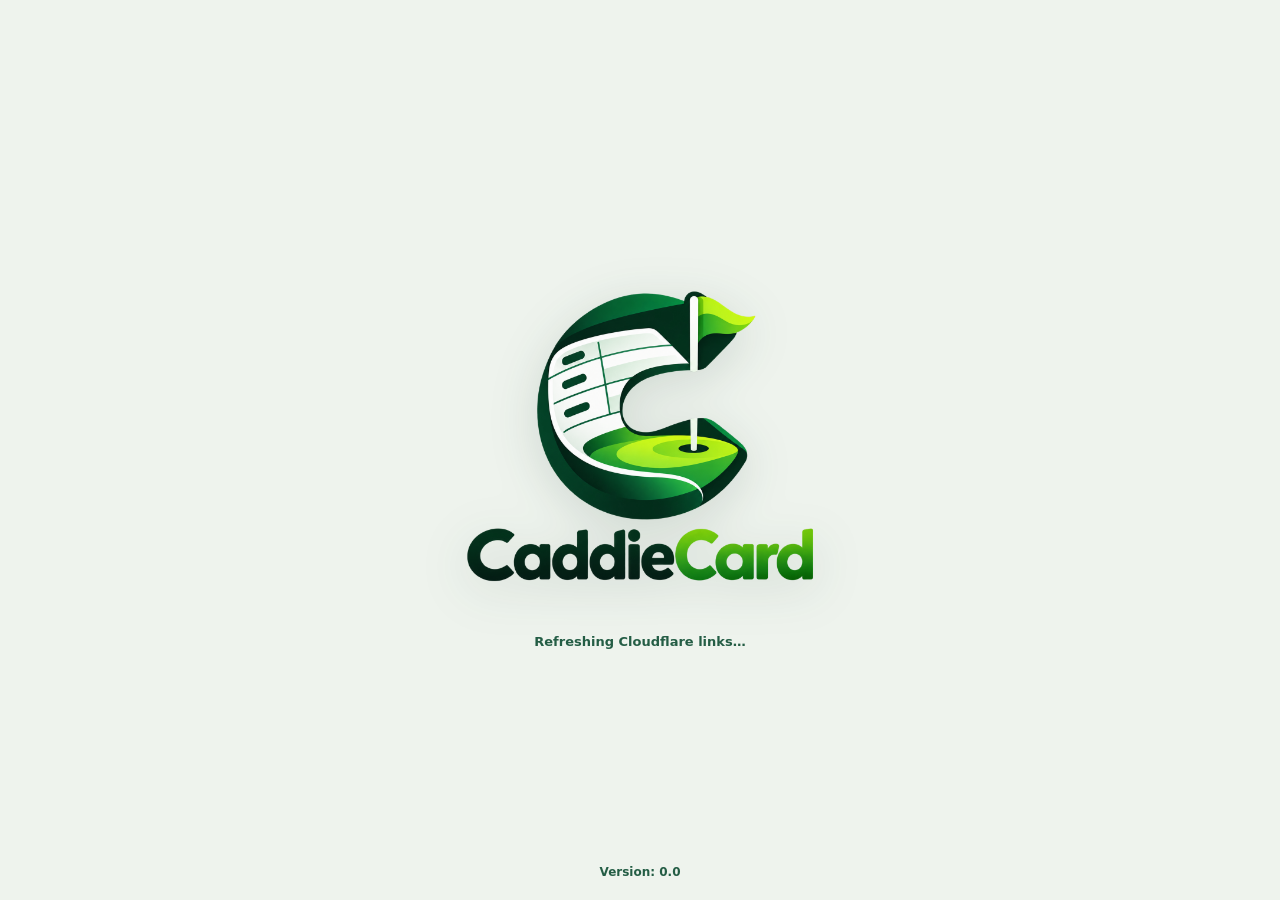
==== commit 473c7bca: "Keep profile player fixed" ====
--- a/index.html
+++ b/index.html
@@ -9,7 +9,7 @@
   <link rel="icon" type="image/png" href="caddiecard-icon.png">
   <meta name="apple-mobile-web-app-title" content="CaddieCard">
   <link rel="apple-touch-icon" sizes="180x180" href="apple-touch-icon.png">
-  <link rel="stylesheet" href="styles.css?v=76">
+  <link rel="stylesheet" href="styles.css?v=77">
 </head>
 <body>
   <div class="app-splash" id="appSplash" role="status" aria-label="CaddieCard is loading">
@@ -220,6 +220,6 @@
     </div>
   </dialog>
 
-<script src="app.js?v=77"></script>
+<script src="app.js?v=78"></script>
 </body>
 </html>
--- a/styles.css
+++ b/styles.css
@@ -41,3 +41,4 @@
 .friend-editor-dialog{width:min(430px,calc(100vw - 26px));max-width:calc(100vw - 26px);overflow:hidden}.friend-fields,.friend-fields label,.friend-fields input{min-width:0;max-width:100%}.friend-fields{display:grid;grid-template-columns:minmax(0,1fr) 68px;gap:10px;width:100%;overflow:hidden}.friend-fields label,.friend-fields input{width:100%}.friend-fields input{display:block;font-size:16px}.friend-whs-field{text-align:center}.friend-whs-field input{padding-inline:4px;text-align:center;-moz-appearance:textfield}.friend-whs-field input::-webkit-inner-spin-button,.friend-whs-field input::-webkit-outer-spin-button{-webkit-appearance:none;margin:0}
 .update-dialog{background:linear-gradient(160deg,#fff,#f2f7f1);border:1px solid #cbd9ca}.update-dialog-head{display:flex;align-items:center;gap:12px;margin:-20px -20px 16px;padding:13px 18px;background:linear-gradient(135deg,#0d2b20,#1d513b);border-bottom:2px solid var(--lime);color:#fff}.update-dialog-head img{display:block;width:46px;height:46px;object-fit:contain;filter:drop-shadow(0 2px 5px #0005)}.update-dialog-head .step{margin:0;color:var(--lime)}.update-dialog-head h2{margin:1px 0 0;color:#fff;font-size:25px}.update-dialog>p{margin:0 0 17px;color:var(--muted);line-height:1.5}
 .friends-head-actions button,.friend-picker-head>button,.friend-actions button,.remove-player.friend-star,.score-entry-close{-webkit-tap-highlight-color:transparent;outline:none}.friends-head-actions button:focus-visible,.friend-picker-head>button:focus-visible,.score-entry-close:focus-visible{border-color:var(--lime);box-shadow:0 0 0 3px #b9ee6540}.friend-actions button:focus-visible,.remove-player.friend-star:focus-visible{border-color:var(--green2);box-shadow:0 0 0 3px #245d4530}
+.player-action-spacer{display:block;width:36px;height:37px}@media(max-width:540px){.player-action-spacer{width:34px;height:36px}}
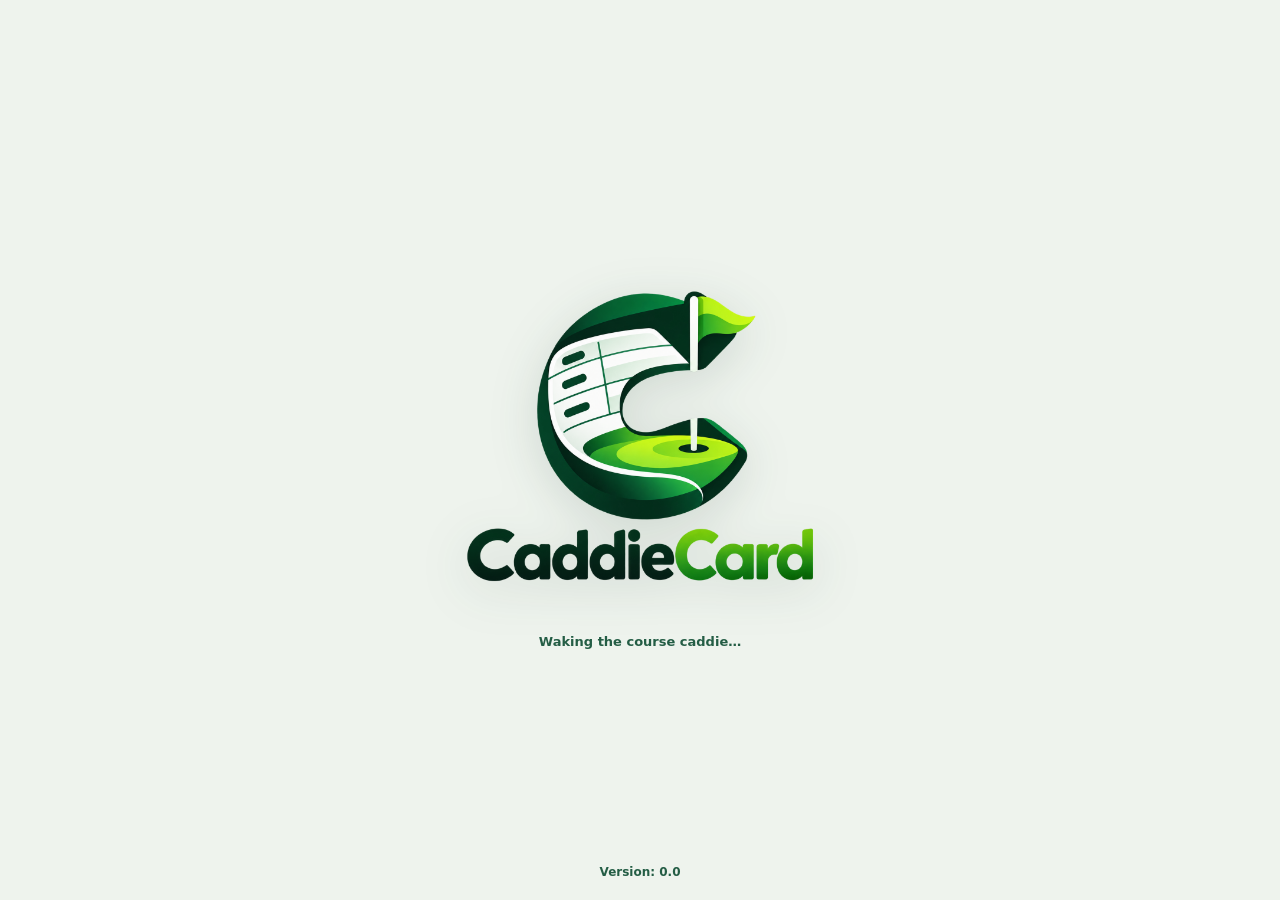
==== commit 0207ecb2: "Sync selected friend handicap" ====
--- a/index.html
+++ b/index.html
@@ -220,6 +220,6 @@
     </div>
   </dialog>
 
-<script src="app.js?v=78"></script>
+<script src="app.js?v=79"></script>
 </body>
 </html>
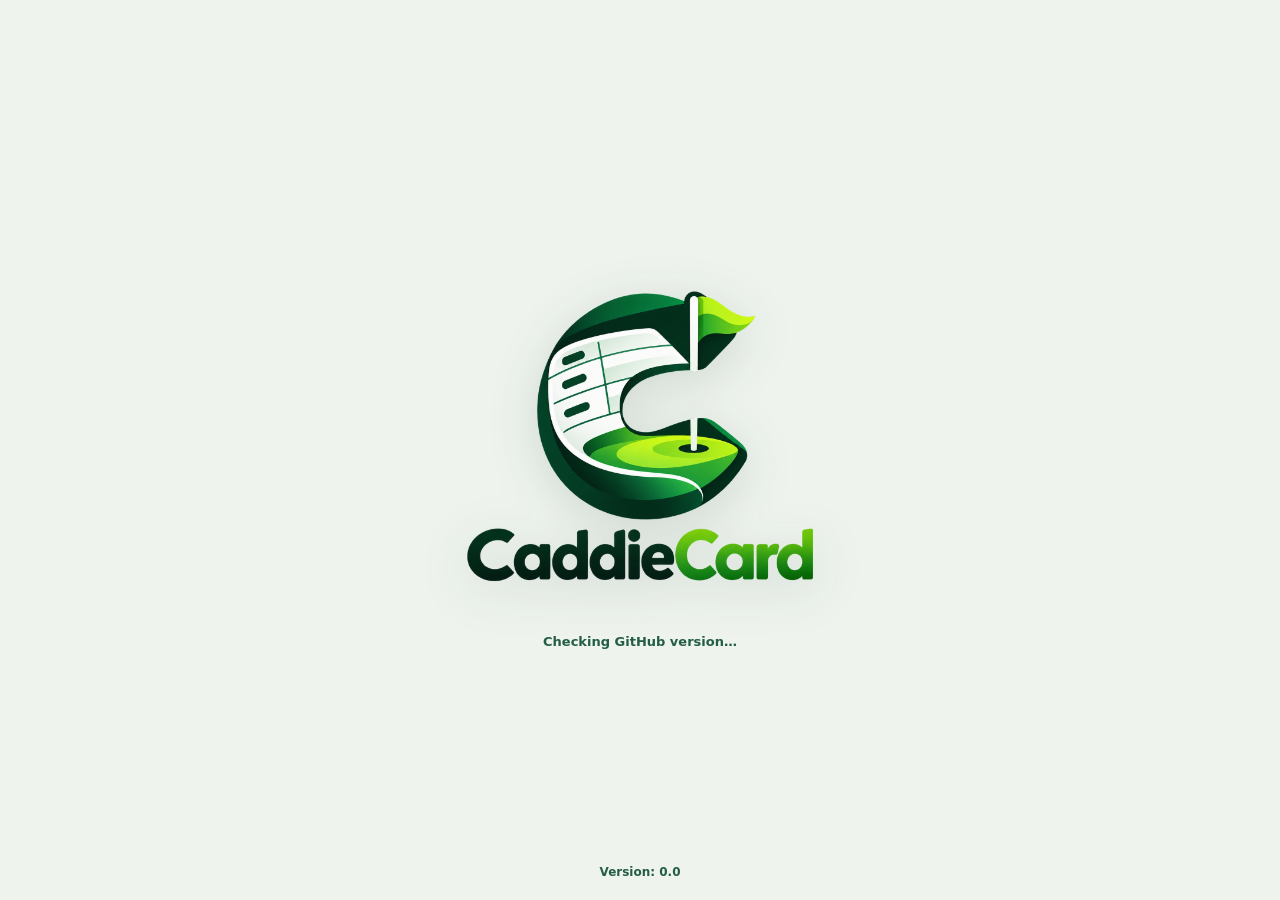
==== commit de6bbf04: "Expand score keypad and filter selected favourites" ====
--- a/index.html
+++ b/index.html
@@ -215,11 +215,12 @@
       <div class="score-keypad" id="scoreKeypad">
         <button type="button" data-score="1">1</button><button type="button" data-score="2">2</button><button type="button" data-score="3">3</button>
         <button type="button" data-score="4">4</button><button type="button" data-score="5">5</button><button type="button" data-score="6">6</button>
-        <button type="button" data-score="7">7</button><button type="button" data-score="8">8</button><button type="button" class="no-score" data-no-score>No score</button>
+        <button type="button" data-score="7">7</button><button type="button" data-score="8">8</button><button type="button" data-score="9">9</button>
+        <button type="button" data-score="10">10</button><button type="button" data-score="11">11</button><button type="button" class="no-score" data-no-score>No score</button>
       </div>
     </div>
   </dialog>
 
-<script src="app.js?v=79"></script>
+<script src="app.js?v=81"></script>
 </body>
 </html>
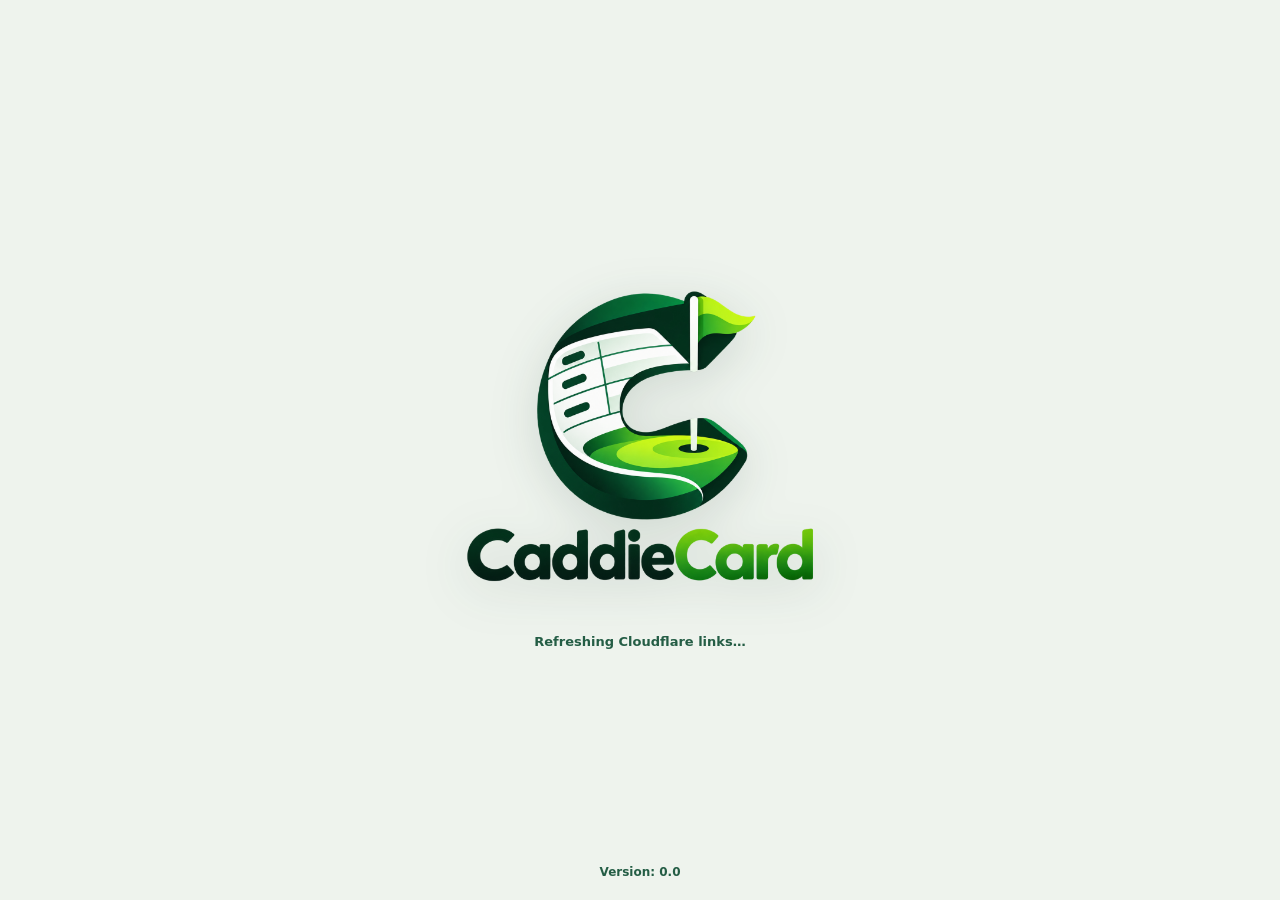
==== commit 25fe1d0a: "Bump release version for update notification" ====
--- a/index.html
+++ b/index.html
@@ -221,6 +221,6 @@
     </div>
   </dialog>
 
-<script src="app.js?v=81"></script>
+<script src="app.js?v=82"></script>
 </body>
 </html>
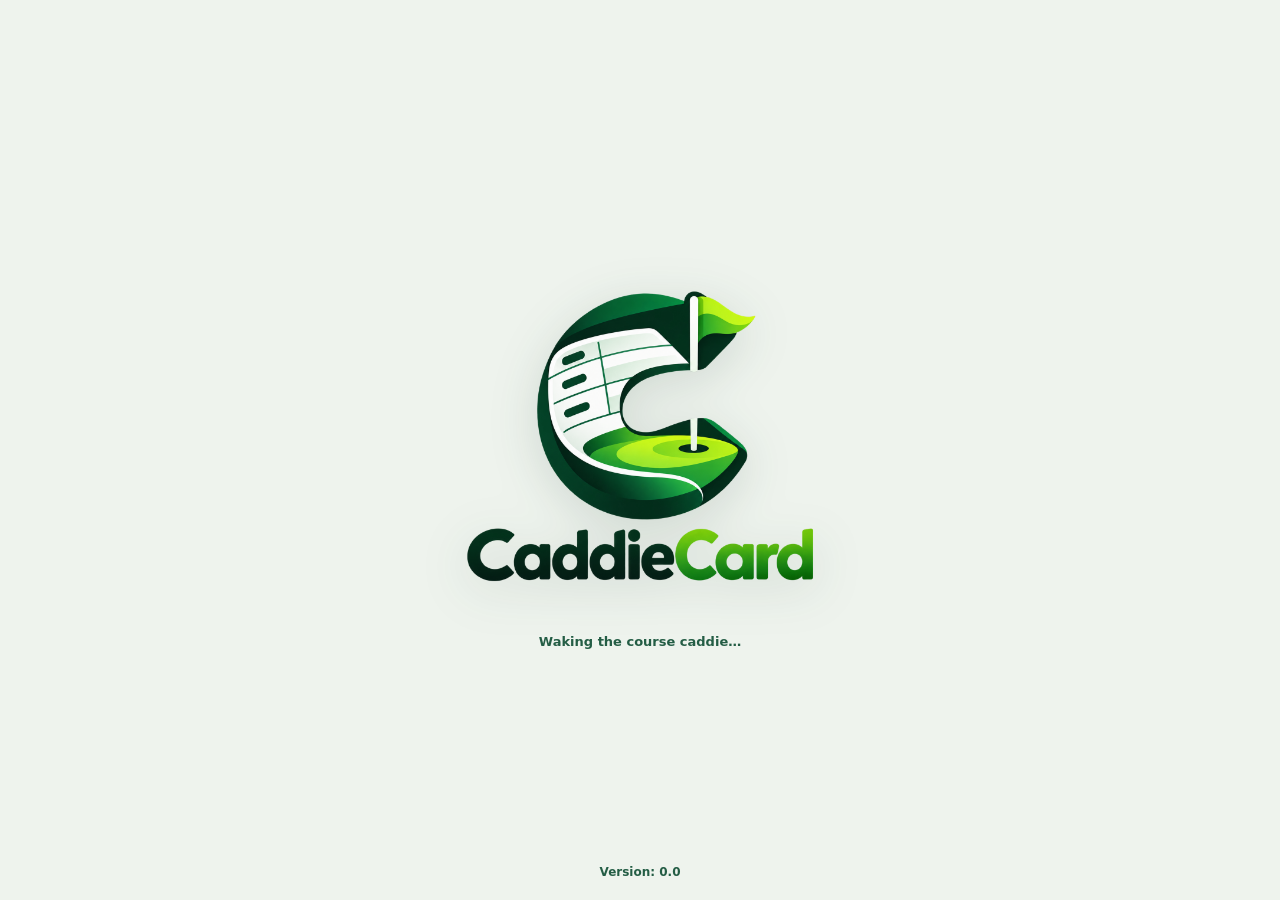
==== commit f5029ac5: "Fix greensomes scorecard summary" ====
--- a/index.html
+++ b/index.html
@@ -221,6 +221,6 @@
     </div>
   </dialog>
 
-<script src="app.js?v=82"></script>
+<script src="app.js?v=83"></script>
 </body>
 </html>
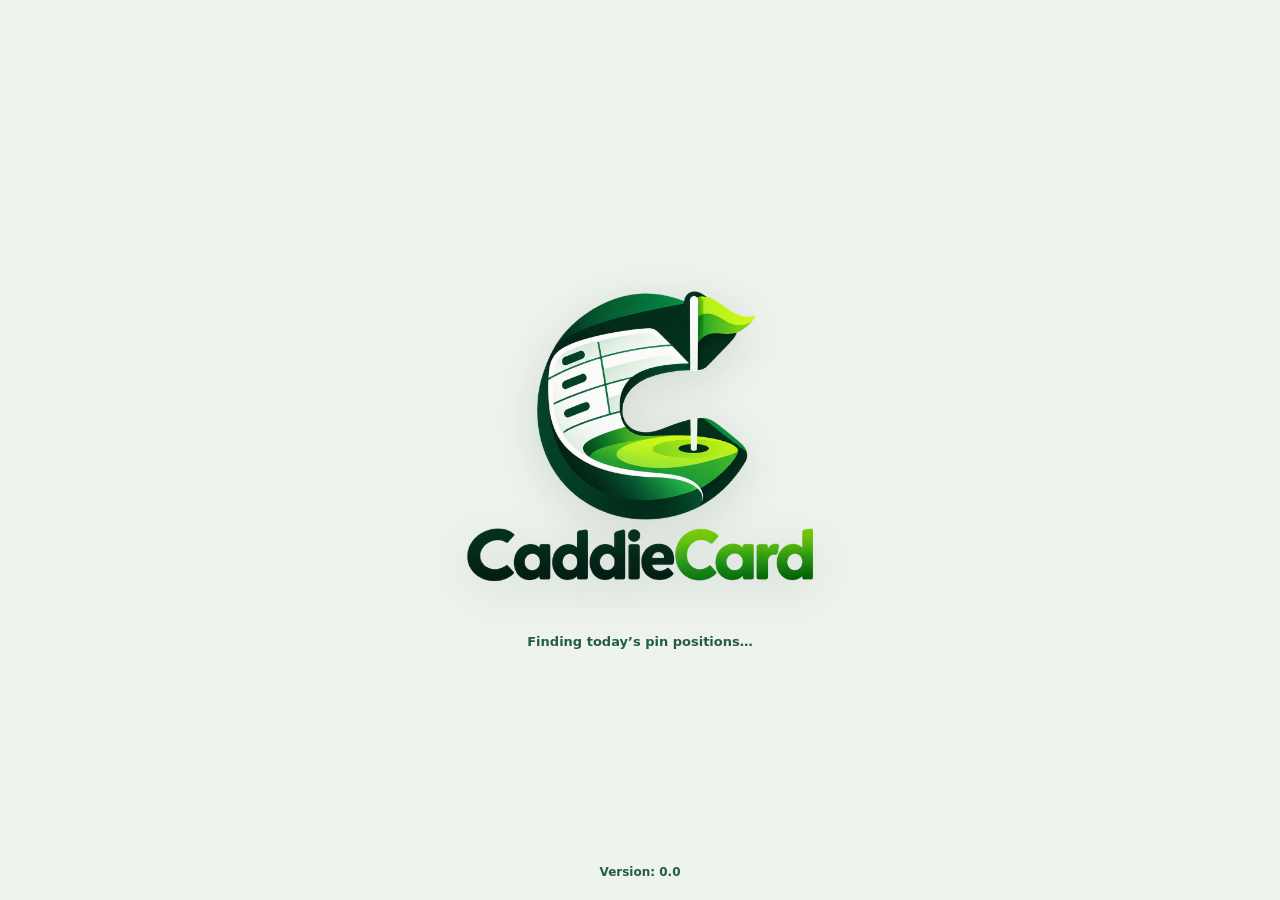
==== commit 0ac6cbfc: "Release 2026.11.10.1" ====
--- a/index.html
+++ b/index.html
@@ -221,6 +221,6 @@
     </div>
   </dialog>
 
-<script src="app.js?v=83"></script>
+<script src="app.js?v=84"></script>
 </body>
 </html>
